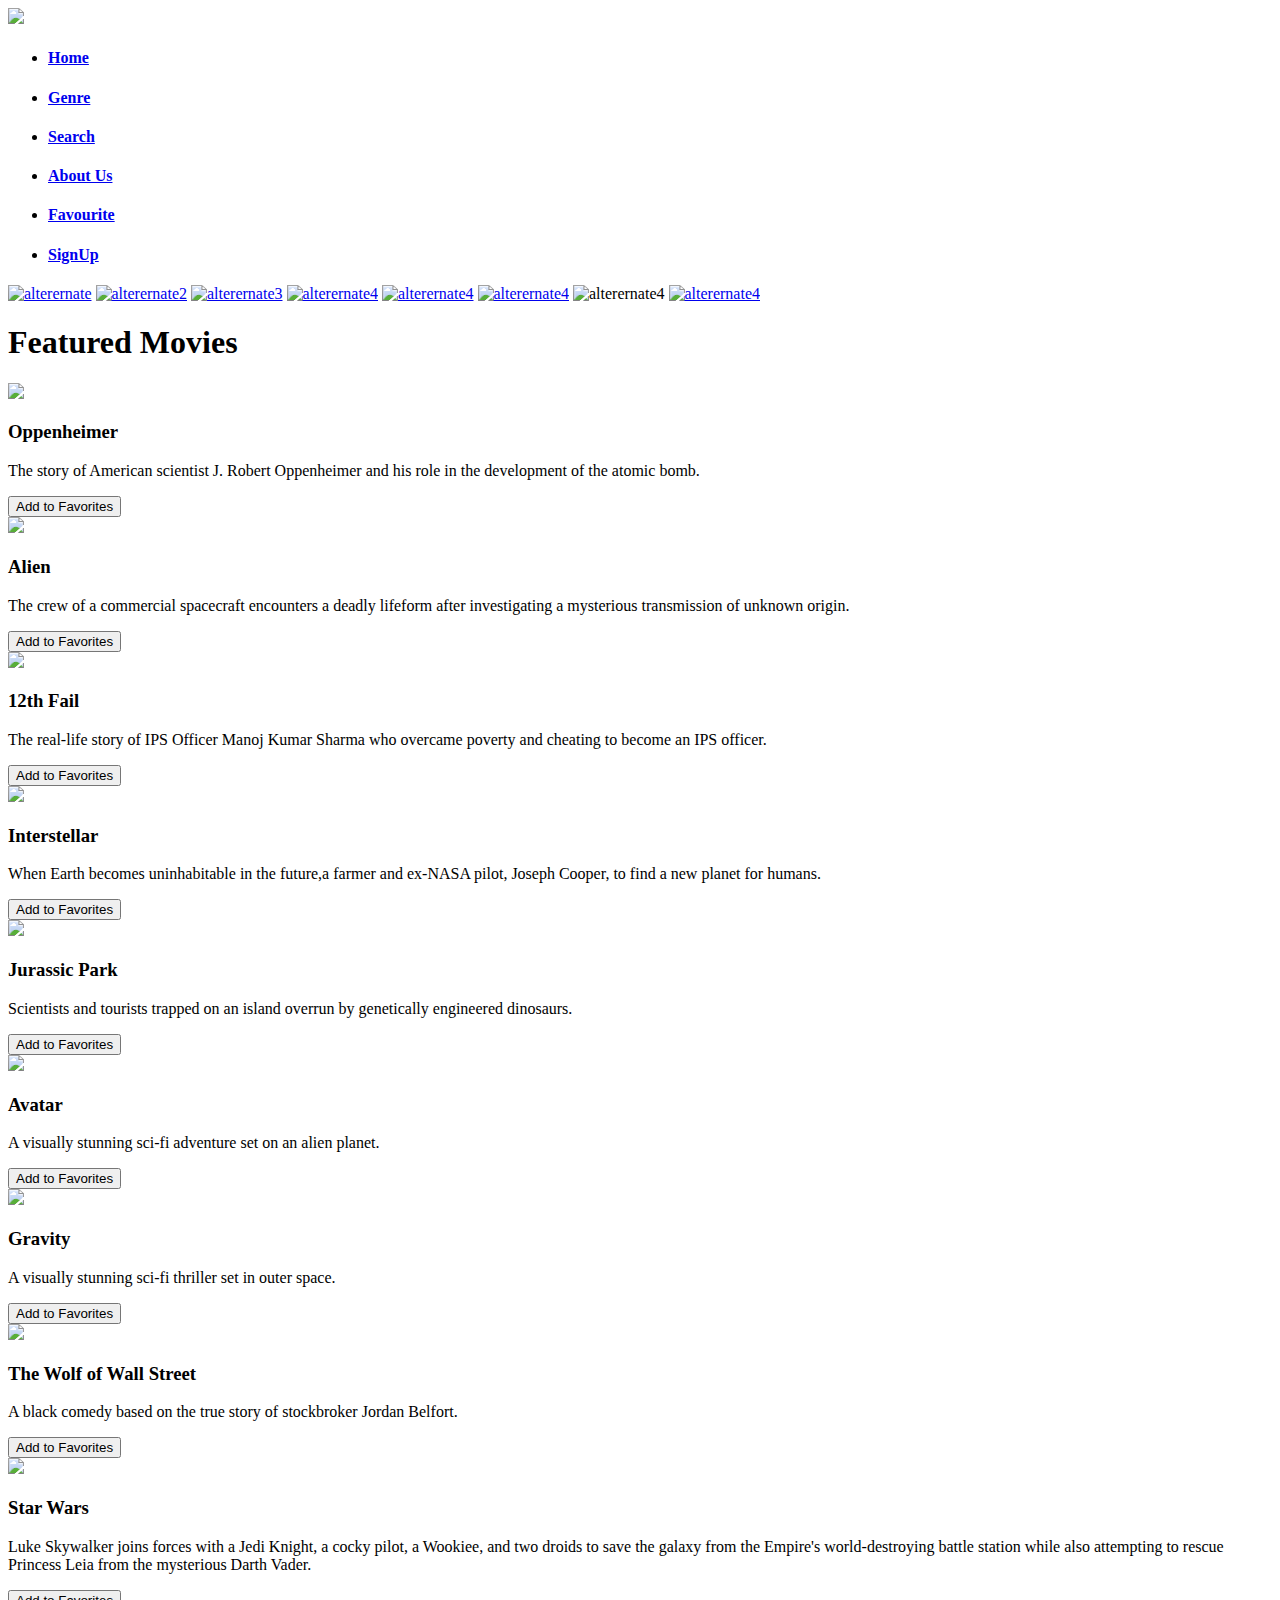
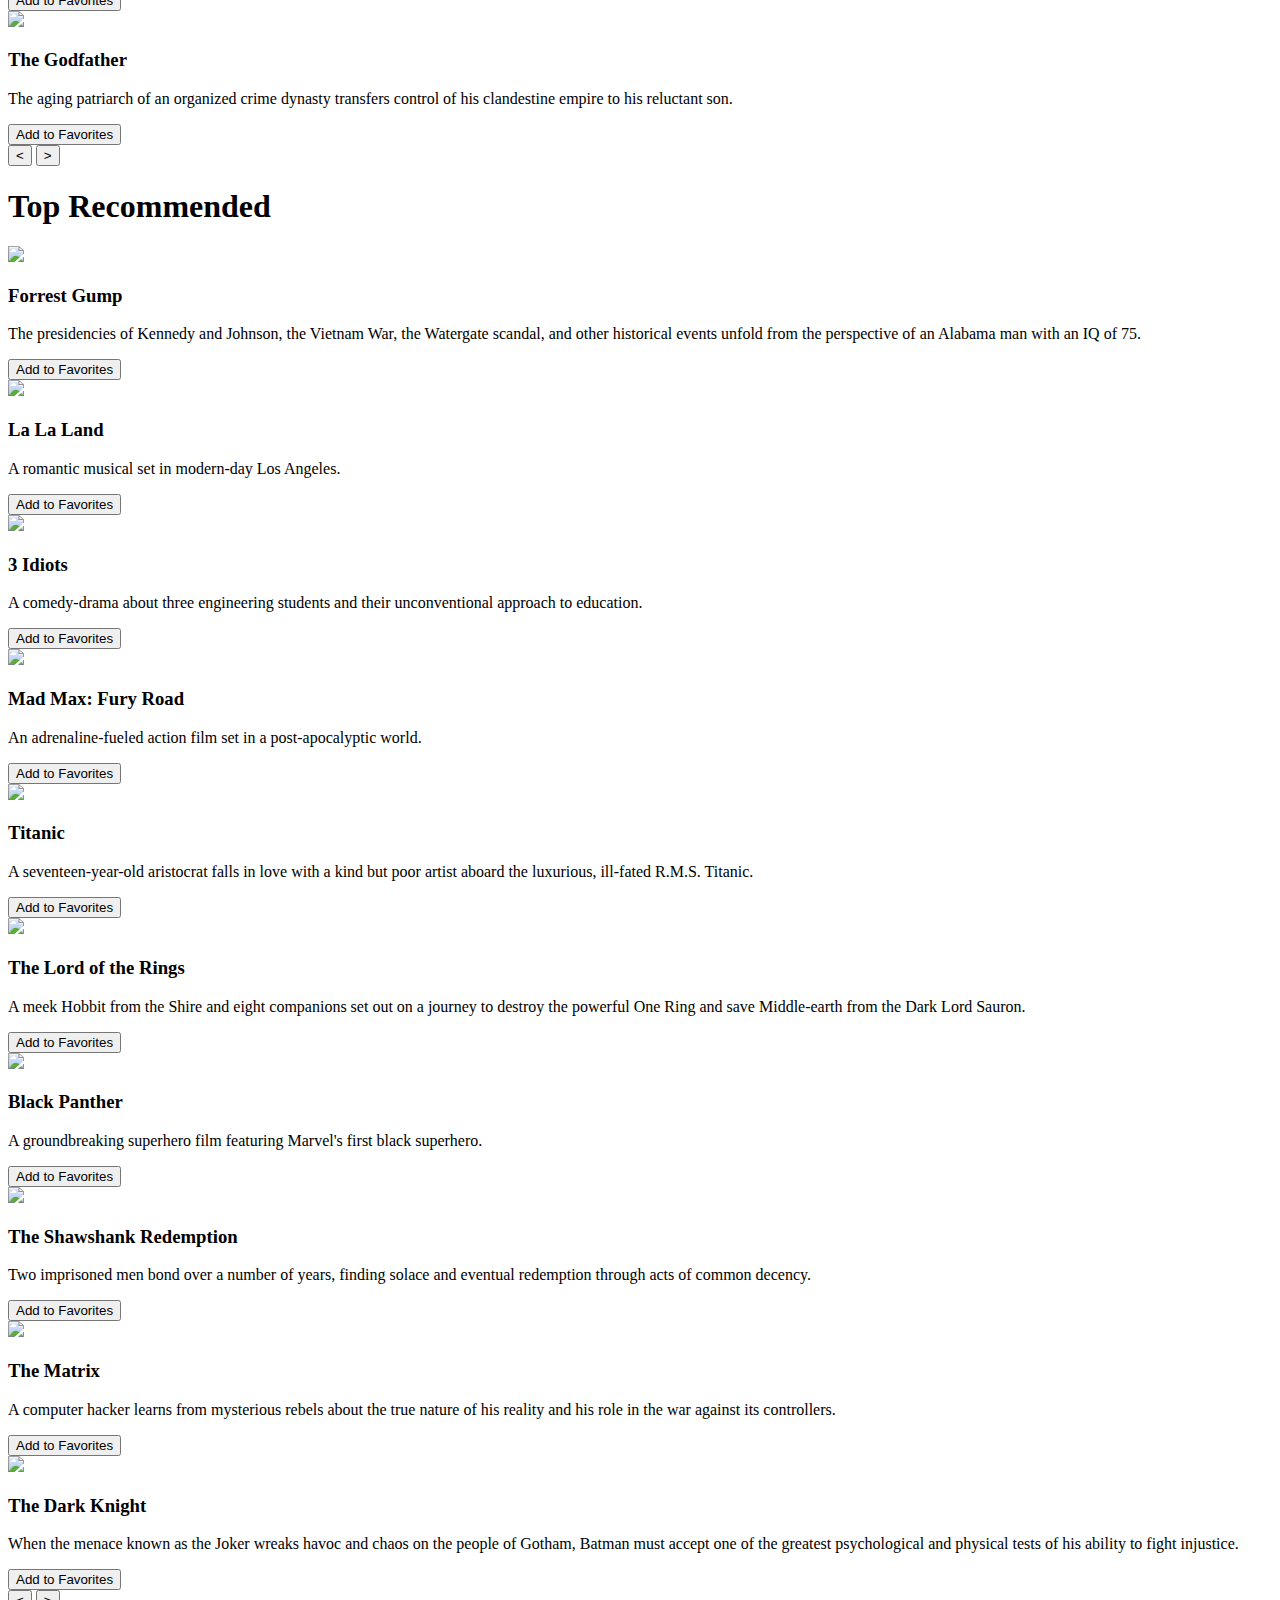
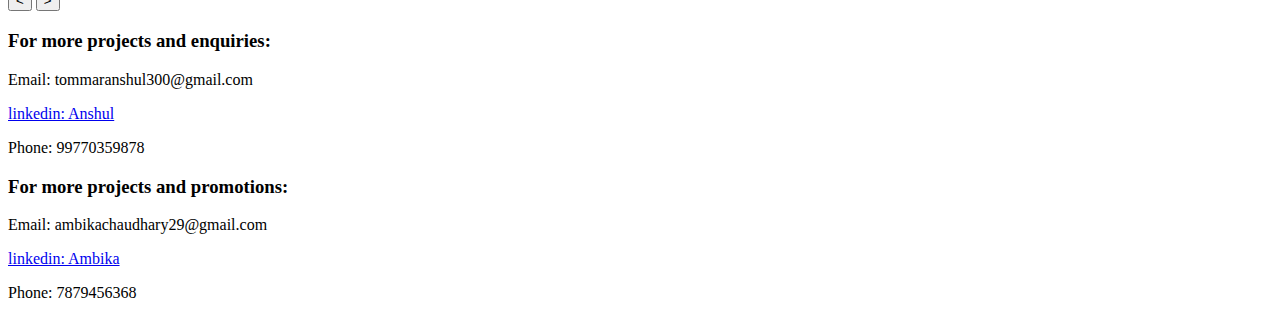
==== index.html @ ab8947ca "added index.html" ====
<!DOCTYPE html>
<html lang="en">
<head>
    <meta charset="UTF-8">
    <meta name="viewport" content="width=device-width, initial-scale=1.0">
    <link rel="stylesheet" href="style.css">
    <title>Document</title>

    
            <nav class="navbar">
        
                <div class="left"> <img src="./img/logo1.jpg"/> 
                </div> 
                    <div class="right">
              <ul>
                <li>
                    <a href = "index.html" ><h4>Home</h4></a>
        
                </li>
                <li>
                    <a href = "genre.html" ><h4>Genre</h4></a>
        
                </li>
                <li>
                    <a href = "search.html" ><h4>Search</h4></a>
        
                </li>
                  <li>
                      <a href = "aboutus.html" ><h4>About Us</h4></a>
          
                  </li>
                  <li>
                    <a href = "favoritelist.html" ><h4>Favourite</h4></a>
        
                </li>
                
                  <li>
                      <a href = "signup.html" ><h4>SignUp</h4></a>
          
                  </li>
                  
              </ul>
            </div>
          </nav>
        
    </head> 
    <body>

     <div class="Slider">
        
    <div class ="content">
        <span style="--i:1;">
           <a href="genre.html"><img src="img/batman2.jpg" alt="alterernate"></a> 
        </span>
        <span style="--i:2;">
            <a href="genre.html"><img src="img/topgun.jpg" alt="alterernate2" ></a>
        </span>
        <span style="--i:3;">
            <a href="genre.html"><img src="img/Jhon Wick.jpg" alt="alterernate3" ></a>
        </span>
        <span style="--i:4;">
            <a href="genre.html"><img src="img/boys_xlg.jpg" alt="alterernate4" ></a>
        </span>
        <span style="--i:5;">
            <a href="genre.html"><img src="img/money heist2.webp" alt="alterernate4"></a>
        </span>
        <span style="--i:6;">
            <a href="genre.html"><img src="img/moon knight1.jpg" alt="alterernate4"></a>
        </span>
        <span style="--i:7;">
            <a href="genre.html"></a> <img src="img/annabelle-comes-home-movie-poster.jpg" alt="alterernate4" ></a>
        </span>
        <span style="--i:8;">
            <a href="genre.html"><img src="img/wednesday2.jpg" alt="alterernate4"></a>
        </span>
    </div>
  
</div>

<div class="MenuitemParent">

    <section id="featured-movies" class="featured-movies">
        <h1>Featured Movies</h1>
    </section>

    <div class="carousel">
        <div class="menu-items">

        <div class="item">
          <img src="img/oppenheimer3.jpg" >
          <h3> Oppenheimer</h3>
          <p>The story of American scientist J. Robert Oppenheimer and his role in the development of the atomic bomb.</p>
          <button class="Add-to-favorites" id="btn1" data-name="movie"  onclick="Add('btn1')">Add to Favorites</button>
        </div>

        <div class="item">
          <img src="img/alien2.jpg" >
          <h3>Alien</h3>
          <p>The crew of a commercial spacecraft encounters a deadly lifeform after investigating a mysterious transmission of unknown origin.</p>
          <button class="Add-to-favorites" data-name="movie"  onclick="Add('btn2')">Add to Favorites</button>
        </div>

        <div class="item">
            <img src="img/12thfail.jpg" >
            <h3>12th Fail</h3>
            <p>The real-life story of IPS Officer Manoj Kumar Sharma who overcame poverty and cheating to become an IPS officer.</p>
            <button class="Add-to-favorites" data-name="movie"  onclick="Add('btn3')">Add to Favorites</button>
          </div>
        
          <div class="item">
            <img src="img/interstellar3.jpg" >
            <h3>Interstellar</h3>
            <p>When Earth becomes uninhabitable in the future,a farmer and ex-NASA pilot, Joseph Cooper, to find a new planet for humans.</p>
            <button class="Add-to-favorites" data-name="movie"  onclick="Add()">Add to Favorites</button>
          </div>
          <div class="item">
            <img src="img/Jurassic Park.webp" >
            <h3>Jurassic Park </h3>
            <p>Scientists and tourists trapped on an island overrun by genetically engineered dinosaurs.</p>
            <button class="Add-to-favorites" data-name="movie"  onclick="Add()">Add to Favorites</button>
          </div>
          <div class="item">
            <img src="img/Avatar.webp" >
            <h3>Avatar </h3>
            <p>A visually stunning sci-fi adventure set on an alien planet.</p>
            <button class="Add-to-favorites" data-name="movie"  onclick="Add()">Add to Favorites</button>
          </div>
          <div class="item">
            <img src="img/Gravity.webp" >
            <h3>Gravity</h3>
            <p>A visually stunning sci-fi thriller set in outer space.</p>
            <button class="Add-to-favorites" data-name="movie"  onclick="Add()">Add to Favorites</button>
          </div>
          <div class="item">
            <img src="img/The Wolf of Wall Street.webp" >
            <h3>The Wolf of Wall Street  </h3>
            <p>A black comedy based on the true story of stockbroker Jordan Belfort.</p>
            <button class="Add-to-favorites" data-name="movie" >Add to Favorites</button>
          </div>
          <div class="item">
            <img src="img/starwars.webp" >
            <h3>Star Wars </h3>
            <p> Luke Skywalker joins forces with a Jedi Knight, a cocky pilot, a Wookiee, and two droids to save the galaxy from the Empire's world-destroying battle station while also attempting to rescue Princess Leia from the mysterious Darth Vader.</p>
            <button class="Add-to-favorites" data-name="movie"  onclick="Add()">Add to Favorites</button>
          </div>
          <div class="item">
            <img src="img/The Godfather.webp" >
            <h3>The Godfather</h3>
            <p>The aging patriarch of an organized crime dynasty transfers control of his clandestine empire to his reluctant son.</p>
            <button class="Add-to-favorites" data-name="movie"  onclick="Add()">Add to Favorites</button>
          </div>
  
        </div>
        <button class="carousel-prev">&lt;</button>
        <button class="carousel-next">&gt;</button>
    </div>
   

    <section id="featured-movies" class="featured-movies">
        <h1>Top Recommended</h1>
    </section>


    <div class="carousel2">
      <div class="menu-items2">
        <div class="item">
          <img src="img/Forrest Gump.webp" >
          <h3>Forrest Gump</h3>
          <p> The presidencies of Kennedy and Johnson, the Vietnam War, the Watergate scandal, and other historical events unfold from the perspective of an Alabama man with an IQ of 75.
          </p>
          <button class="Add-to-favorites" data-name="movie"  onclick="Add()">Add to Favorites</button>
        </div>
        <div class="item">
          <img src="img/La La Land.webp" >
          <h3>La La Land</h3>
          <p>A romantic musical set in modern-day Los Angeles.
            
          </p>
          <button class="Add-to-favorites" data-name="movie"  onclick="Add()">Add to Favorites</button>
        </div>
      
      
        <div class="item">
          <img src="img/3 Idiots.webp" >
          <h3>3 Idiots </h3>
          <p>A comedy-drama about three engineering students and their unconventional approach to education.</p>
          <button class="Add-to-favorites" data-name="movie"  onclick="Add()">Add to Favorites</button>
        </div>

        <div class="item">
          <img src="img/Mad Max.webp" >
          <h3>Mad Max: Fury Road</h3>
          <p>An adrenaline-fueled action film set in a post-apocalyptic world.</p>
          <button class="Add-to-favorites" data-name="movie"  onclick="Add()">Add to Favorites</button>
        </div>
        <div class="item">
          <img src="img/Titanic.webp" >
          <h3>Titanic</h3>
          <p>A seventeen-year-old aristocrat falls in love with a kind but poor artist aboard the luxurious, ill-fated R.M.S. Titanic.</p>
          <button class="Add-to-favorites" data-name="movie"  onclick="Add()">Add to Favorites</button>
        </div>
       
        
        <div class="item">
        <img src="img/The Lord of the Rings.webp" >
        <h3>The Lord of the Rings</h3>
        <p>A meek Hobbit from the Shire and eight companions set out on a journey to destroy the powerful One Ring and save Middle-earth from the Dark Lord Sauron.</p>
        <button class="Add-to-favorites" data-name="movie"  onclick="Add()">Add to Favorites</button>
        </div>
       
          <div class="item">
            <img src="img/Black Panther.webp" >
            <h3>Black Panther</h3>
            <p>A groundbreaking superhero film featuring Marvel's first black superhero.</p>
            <button class="Add-to-favorites" data-name="movie"  onclick="Add()">Add to Favorites</button>
          </div>
          <div class="item">
            <img src="img/The Shawshank Redemption.webp" >
            <h3> The Shawshank Redemption</h3>
            <p>Two imprisoned men bond over a number of years, finding solace and eventual redemption through acts of common decency.</p>
            <button class="Add-to-favorites" data-name="movie"  onclick="Add()">Add to Favorites</button>
          </div>
          <div class="item">
            <img src="img/The Matrix.webp" >
            <h3> The Matrix</h3>
            <p>A computer hacker learns from mysterious rebels about the true nature of his reality and his role in the war against its controllers.</p>
            <button class="Add-to-favorites" data-name="movie"  onclick="Add()">Add to Favorites</button>
          </div>
          <div class="item">
            <img src="img/The Dark Knight.webp" >
            <h3> The Dark Knight</h3>
            <p>When the menace known as the Joker wreaks havoc and chaos on the people of Gotham, Batman must accept one of the greatest psychological and physical tests of his ability to fight injustice.</p>
            <button class="Add-to-favorites" data-name="movie"  onclick="Add()">Add to Favorites</button>
          </div>
      </div>
      <button class="carousel-prev2">&lt;</button>
      <button class="carousel-next2">&gt;</button>
  </div>
  <footer>
    <div class="fcontainer">
        <div class="contact-info">
            <div class="contact-person">
                <h3>For more projects and enquiries:</h3>
                <p>Email: tommaranshul300@gmail.com</p>
                <a href="https://www.linkedin.com/in/anshul-tomar-?utm_source=share&utm_campaign=share_via&utm_content=profile&utm_medium=android_app"> linkedin: Anshul</a>
                <p>Phone: 99770359878 </p>
            </div>
            <div class="contact-person">
                <h3>For more projects and promotions:</h3>
                <p>Email: ambikachaudhary29@gmail.com</p>
                <a href="https://www.linkedin.com/in/ambika-choudhary-619964277?utm_source=share&utm_campaign=share_via&utm_content=profile&utm_medium=android_app"> linkedin: Ambika</a>
                <p>Phone: 7879456368 </p>
            </div>
        </div>
    </div>
</footer>



<script>
    
  document.addEventListener('DOMContentLoaded', function() {

  const carousel = document.querySelector('.carousel');
  const menuItems = carousel.querySelector('.menu-items');
  const prevButton = carousel.querySelector('.carousel-prev');
  const nextButton = carousel.querySelector('.carousel-next');

  const itemWidth = 400; // Width of each item in the carousel
  let currentPosition = 0; // Initial position of the carousel

  // Function to move the carousel to the specified position
  function moveCarousel(position) {
    console.log("run")
      menuItems.style.transform = `translateX(${position}px)`;
  }

  // Event listener for the previous button
  prevButton.addEventListener('click', function() {
    console.log("running")
      if (currentPosition < 0) {
          currentPosition += itemWidth;
          moveCarousel(currentPosition);
      }
  });

  // Event listener for the next button
  nextButton.addEventListener('click', function() {
    console.log("running")
      const maxPosition = -(menuItems.scrollWidth - carousel.offsetWidth);
      if (currentPosition > maxPosition) {
          currentPosition -= itemWidth;
          moveCarousel(currentPosition);
      }
  });
});



document.addEventListener('DOMContentLoaded', function() {

const carousel = document.querySelector('.carousel2');
const menuItems = carousel.querySelector('.menu-items2');
const prevButton = carousel.querySelector('.carousel-prev2');
const nextButton = carousel.querySelector('.carousel-next2');

const itemWidth = 400; // Width of each item in the carousel
let currentPosition = 0; // Initial position of the carousel

// Function to move the carousel to the specified position
function moveCarousel(position) {
  console.log("run")
    menuItems.style.transform = `translateX(${position}px)`;
}

// Event listener for the previous button
prevButton.addEventListener('click', function() {
  console.log("running")
    if (currentPosition < 0) {
        currentPosition += itemWidth;
        moveCarousel(currentPosition);
    }
});

// Event listener for the next button
nextButton.addEventListener('click', function() {
  console.log("running")
    const maxPosition = -(menuItems.scrollWidth - carousel.offsetWidth);
    if (currentPosition > maxPosition) {
        currentPosition -= itemWidth;
        moveCarousel(currentPosition);
    }
});
});
// Function to save item data to localStorage
// Function to save item data to localStorage
function saveToFavorites(itemTitle, itemDescription) {
  console.log("iu")
    // Check if localStorage is supported by the browser
    if (typeof(Storage) !== "undefined") {
        // Retrieve existing favorites or initialize an empty array
        let favorites = JSON.parse(localStorage.getItem('favorites')) || [];

        // Check if the item title already exists in favorites
        const existingFavorite = favorites.find(favorite => favorite.title === itemTitle);
        if (!existingFavorite) {
            // Create an object with item data
            let itemData = {
                title: itemTitle,
                description: itemDescription
            };

            // Push the item data to the favorites array
            favorites.push(itemData);

            // Save the updated favorites array back to localStorage
            localStorage.setItem('favorites', JSON.stringify(favorites));

            // Provide feedback to the user that the item has been added to favorites
            alert("Item added to favorites!");
        } else {
            // Provide feedback to the user that the item already exists in favorites
            alert("Item already exists in favorites!");
        }
    } else {
        // If localStorage is not supported, alert the user
        alert("Sorry, your browser does not support Web Storage...");
    }
}


function Add(buttonId) {
  console.log(buttonId)
    // Find the button corresponding to the provided ID
    const addToFavoritesButton = document.getElementById(buttonId);
   
    addToFavoritesButton.addEventListener('click', function(event) {
        // Find the closest item container
        const itemContainer = event.target.closest('.item');
        if (itemContainer) {
            // Find the title and description elements within the item container
            const titleElement = itemContainer.querySelector('h3');
            const descriptionElement = itemContainer.querySelector('p');
            // Check if title and description elements exist
            if (titleElement && descriptionElement) {
                // Extract title and description text
                const itemTitle = titleElement.textContent.trim();
                const itemDescription = descriptionElement.textContent.trim();
                // Call the saveToFavorites function with the extracted data
                saveToFavorites(itemTitle, itemDescription);
                // Optionally, provide feedback to the user that the item has been added to favorites
                window.location.href="/favoritelist.html"
            }
        }
    });
}

// Add unique IDs to each "Add to Favorites" button
document.querySelectorAll('.Add-to-favorites').forEach((button, index) => {
    const buttonId = `addButton${index}`;
    button.id = buttonId;
    // Call the Add function with the unique button ID
    Add(buttonId);
});


  // Add JavaScript function to truncate text in <p> tag to 100 characters
    const movieDescription = document.getElementById('movieDescription');
    if (movieDescription.textContent.length > 100) {
        movieDescription.textContent = movieDescription.textContent.substring(0, 10) + '...';
    }

    </script>
</body>
</html>
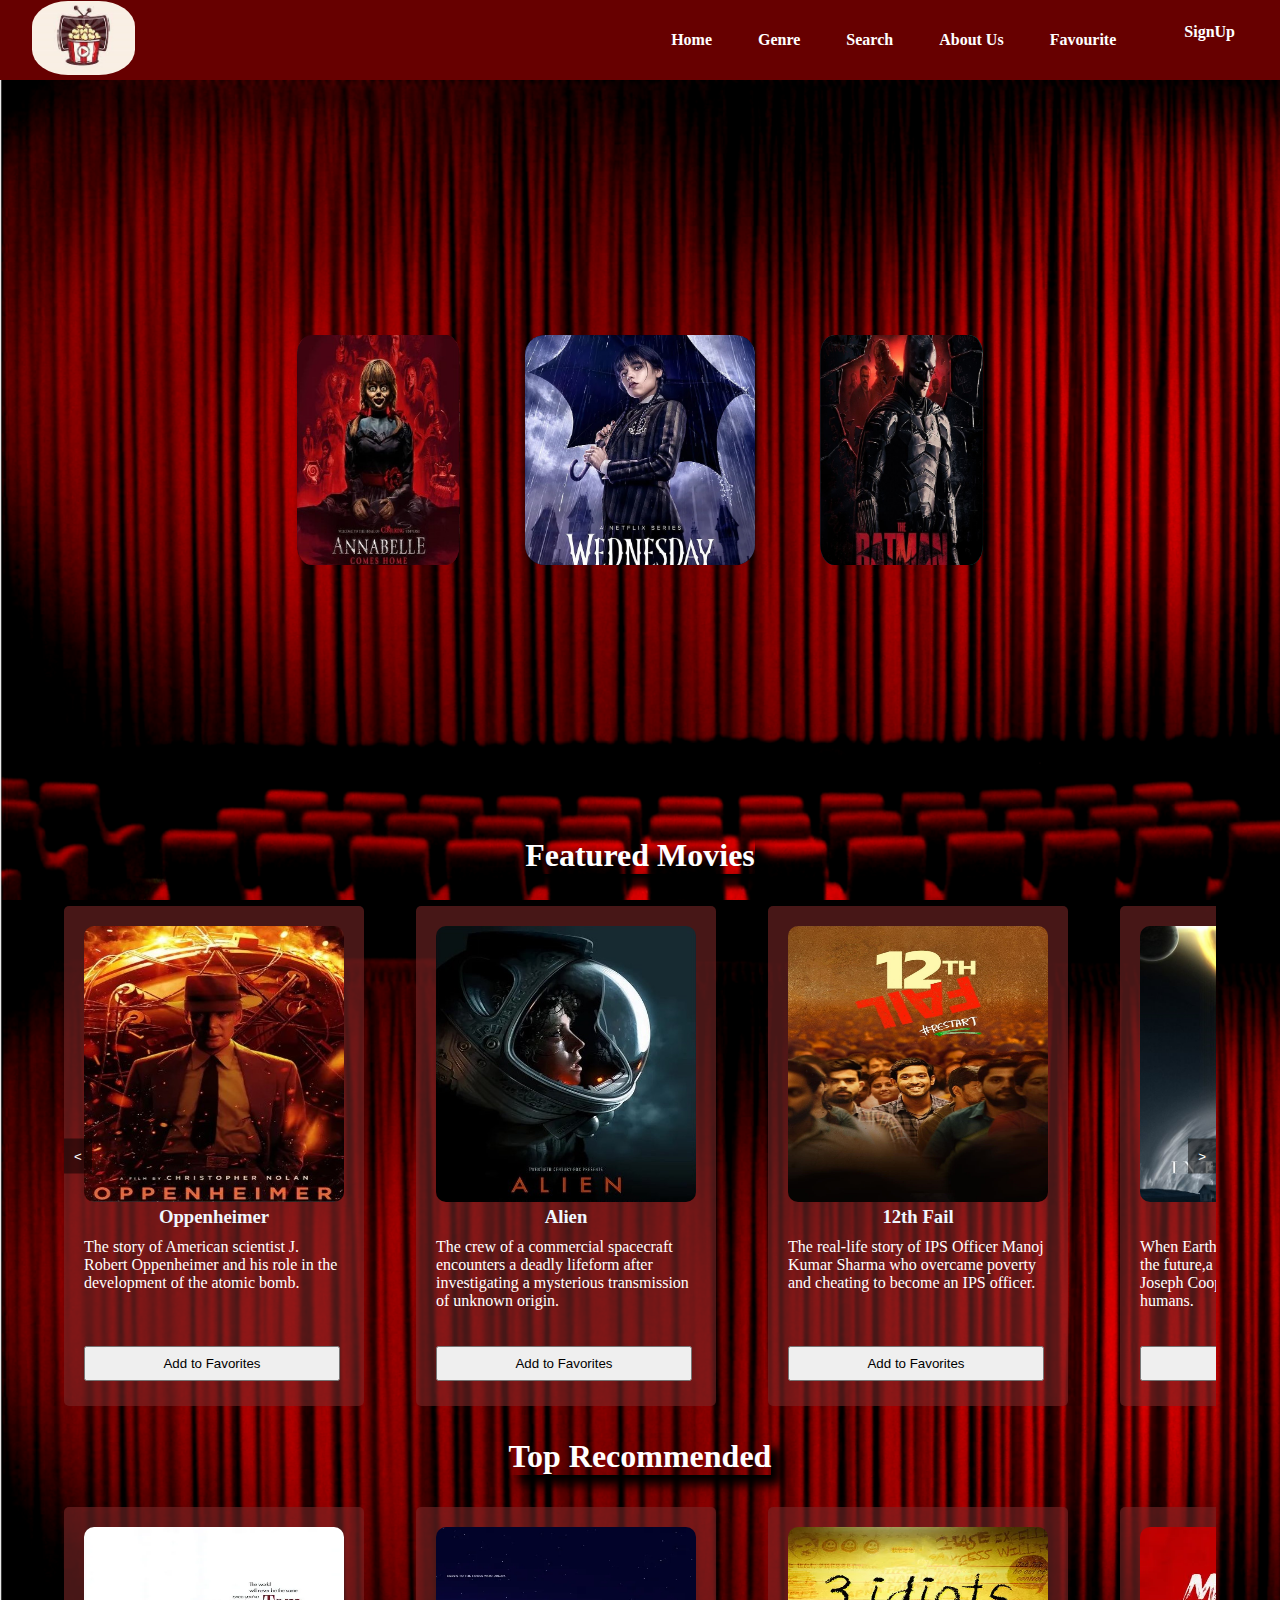
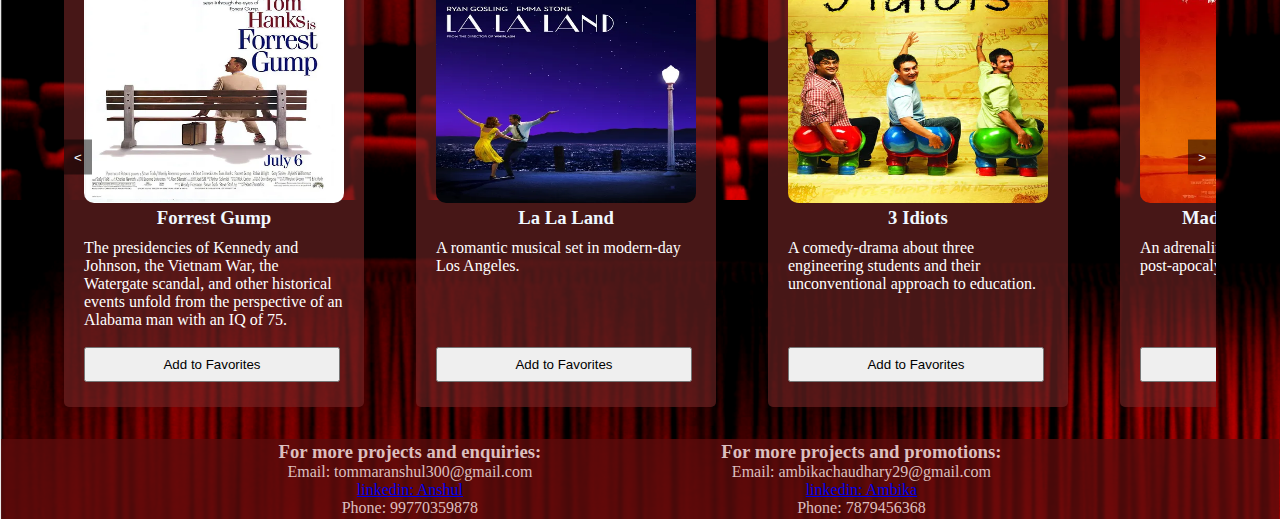
==== commit 6fdd034d: "fav" ====
--- a/index.html
+++ b/index.html
@@ -34,10 +34,11 @@
         
                 </li>
                 
-                  <li>
-                      <a href = "signup.html" ><h4>SignUp</h4></a>
-          
-                  </li>
+                <li>
+                  <a href="signup.html" id="signupLink"><h4>SignUp</h4></a>
+                  
+                  <a  id="logoutLink" style="display: none;"><h4 onclick="ClearUser()" class="logout">Logout</h4></a>
+                </li>
                   
               </ul>
             </div>
@@ -411,5 +412,38 @@
     }
 
     </script>
+  
+
+
+
+
+
+
+    <script>
+      // Check if the "user" key exists in localStorage
+const userLoggedIn = localStorage.getItem("user");
+
+// Get the SignUp and Logout links from the navigation bar
+const signUpLink = document.getElementById("signupLink");
+const logoutLink = document.getElementById("logoutLink");
+
+if (userLoggedIn) {
+  // User is logged in, show the Logout link and hide the SignUp link
+  signUpLink.style.display = "none";
+  logoutLink.style.display = "block";
+} else {
+  // User is not logged in, show the SignUp link and hide the Logout link
+  signUpLink.style.display = "block";
+  logoutLink.style.display = "none";
+}
+
+
+function ClearUser(){
+  // Remove a specific item from localStorage
+localStorage.removeItem('user');
+alert("logout successfull")
+
+}
+      </script>
 </body>
 </html> 
--- a/style.css
+++ b/style.css
@@ -0,0 +1,420 @@
+* {
+  padding: 0;
+  margin: 0;
+  box-sizing: border-box;
+}
+body {
+  background-image: url(img/Stage-curtain-background-2000x1245.png);
+  background-size: cover;
+  height: 100vh;
+  font-family: Georgia, "Times New Roman", Times, serif;
+  display: flex;
+  align-items: center;
+  flex-direction: column;
+  justify-content: center;
+  background-color: #00000038;
+}
+.content {
+  position: relative;
+  width: 230px;
+  height: 230px;
+  transform-style: preserve-3d;
+  animation: animate 30s linear infinite;
+}
+@keyframes animate {
+  0% {
+    transform: perspective(1000px) rotateY(0deg);
+  }
+  100% {
+    transform: perspective(1000px) rotateY(-370deg);
+  }
+}
+.content span {
+  position: absolute;
+  width: 100%;
+  height: 100%;
+  left: 0;
+  top: 0;
+  transform-style: preserve-3d;
+  transform-origin: center;
+  transform: rotateY(calc(var(--i) * 45deg)) translateZ(370px);
+}
+.content span img {
+  position: absolute;
+  width: 100%;
+  height: 100%;
+  top: 0;
+  left: 0;
+  object-fit: cover;
+  border-radius: 20px;
+  transition: 1.5s;
+}
+.content span img:hover {
+  transform: translateY(30px) scale(1.3);
+  cursor: pointer;
+  transition: all 0 sec;
+  box-shadow: 2px 2px 10px wheat, -2px -2px 10px wheat;
+}
+
+.navbar a {
+  color: var(--bg-color);
+  font-size: var(--p-font);
+  font-weight: 500;
+  padding: 10px 22px;
+  border-radius: 4px;
+  transition: ease 0.4s;
+}
+.navbar a:hover {
+  background: var(--bg-color);
+  color: var(--text-color);
+  box-shadow: 5px 5px 5px rgb(85 85 85 / 20%);
+  border-radius: 4px;
+}
+
+.navbar {
+  display: flex;
+  position: fixed;
+  width: 100%;
+  top: 0%;
+  z-index: 600;
+  justify-content: space-between;
+  align-items: center;
+  height: 80px;
+  background-color: #670000;
+}
+
+.navbar ul {
+  display: flex;
+  justify-content: center;
+}
+
+.navbar ul li {
+  list-style: none;
+  margin: 10px 23px;
+}
+.logout {
+  cursor: pointer;
+}
+
+.navbar ul li a {
+  text-decoration: none;
+  color: rgb(255, 255, 255);
+}
+
+.navbar ul li a:hover {
+  text-decoration: none;
+  color: #ffffff;
+
+  border: #7a0303;
+}
+
+.left img {
+  width: 40%;
+  margin-left: 2rem;
+  border-radius: 35%;
+}
+.left img:hover {
+  transform: scale(1.1);
+  transition: 0.3s;
+}
+
+.Slider {
+  position: absolute;
+}
+
+.NvbarDiv {
+  width: 100%;
+}
+.menu-items {
+  width: 100%;
+  display: flex;
+  justify-content: space-around;
+  gap: 3rem;
+  align-items: center;
+}
+
+.MenuitemParent {
+  top: 93%;
+  align-items: center;
+  position: absolute;
+  width: 90%;
+  gap: 2rem;
+  display: flex;
+  flex-direction: column;
+}
+.item {
+  width: 300px;
+  height: 500px;
+  padding: 20px;
+  background-color: #79272795;
+  border-radius: 5px;
+  box-shadow: 0 0 10px rgba(0, 0, 0, 0.1);
+}
+.item img {
+  width: 100%;
+  height: 60%;
+}
+
+.item img {
+  border-radius: 10px;
+}
+
+.item h3 {
+  text-align: center;
+  width: 100%;
+  color: aliceblue;
+}
+
+.item p {
+  margin-top: 10px;
+  color: #ffffff;
+}
+
+.Add-to-favorites {
+  width: 100%;
+  margin-top: 1rem;
+  padding: 0.5rem;
+  margin-bottom: 0rem;
+  position: absolute;
+  bottom: 5%;
+  width: 16rem;
+}
+
+.Add-to-favorites:hover {
+  box-shadow: 0 0.5em 0.5em -0.4em var(--hover);
+  box-shadow: 1px 1px 5px wheat, -1px -1px 5px wheat;
+}
+
+.ParentDiv {
+  position: absolute;
+}
+.item span {
+  display: list-item;
+  font-weight: bold;
+  margin-top: 10px;
+}
+.item:hover {
+  box-shadow: 0 0.5em 0.5em -0.4em var(--hover);
+  transform: translateY(-0.75em);
+  transition-duration: 0.2s;
+  box-shadow: 2px 2px 10px wheat, -2px -2px 10px;
+}
+
+.featured-movies {
+  color: #ffffff;
+  box-shadow: 10px 10px 10px black;
+}
+
+.item1 h1 {
+  color: #ffffff;
+  justify-content: center;
+  display: flex;
+  padding-top: 30px;
+  padding-bottom: 20px;
+}
+
+.item1 div {
+  color: #ffffff;
+  justify-content: center;
+  display: flex;
+  padding-top: 0px;
+  padding-bottom: 20px;
+}
+
+.contactbox {
+  width: 100%;
+  display: flex;
+  flex-direction: column;
+  padding: 20px;
+  background-color: #79272795;
+  border-radius: 5px;
+  box-shadow: 0 0 30px rgba(0, 0, 0, 0.1);
+}
+
+.contact-form {
+  display: flex;
+  flex-direction: column;
+  padding-top: 20%;
+}
+.form-group {
+  display: flex;
+  flex-direction: column;
+}
+
+.contact-left {
+  flex-basis: 60%;
+  padding: 40px 60px;
+  align-items: center;
+}
+
+.contact-right {
+  flex-basis: 40%;
+  padding: 40px;
+  color: #f6f1f1;
+}
+
+.contactbox h3 {
+  padding: 8px;
+}
+
+label {
+  display: block;
+  display: inline;
+}
+
+input[type="text"],
+input[type="email"],
+input[type="tel"],
+textarea {
+  width: 100%;
+  padding: 10px;
+  border: 1px solid #ccc;
+  border-radius: 5px;
+  box-sizing: border-box;
+  display: inline;
+}
+
+textarea {
+  resize: vertical;
+  width: 100%;
+}
+
+button[type="submit"] {
+  background-color: #007bff;
+  color: #fff;
+  padding: 10px 20px;
+  border: none;
+  border-radius: 10px;
+  cursor: pointer;
+  box-shadow: 0px 5px 15px 0px #0d0e0e;
+}
+
+button[type="submit"]:hover {
+  background-color: #0056b3;
+}
+
+/* Optional: Adjust styles for smaller screens */
+@media (max-width: 768px) {
+  .contact-left {
+    width: 100%;
+  }
+}
+
+tr rd:first-child {
+  padding-right: 20px;
+}
+
+tr rd {
+  padding-top: 50px;
+  padding: 2%;
+}
+
+.carousel {
+  position: relative;
+  overflow: hidden;
+  margin: auto;
+  width: 100%;
+}
+
+.menu-items {
+  display: flex;
+  gap: 2rem;
+  transition: transform 0.5s ease-in-out;
+}
+
+.item {
+  flex: 0 0 auto;
+  margin-right: 20px;
+}
+
+.item:last-child {
+  margin-right: 0;
+}
+
+.carousel-prev,
+.carousel-next {
+  position: absolute;
+  top: 50%;
+  transform: translateY(-50%);
+  background-color: rgba(0, 0, 0, 0.5);
+  color: #fff;
+  border: none;
+  padding: 10px;
+  cursor: pointer;
+  z-index: 1;
+}
+
+.carousel-prev {
+  left: 0;
+}
+
+.carousel-next {
+  right: 0;
+}
+
+/* 2 crousal */
+
+.menu-items2 {
+  display: flex;
+  gap: 2rem;
+  transition: transform 0.5s ease-in-out;
+}
+.carousel2 {
+  position: relative;
+  overflow: hidden;
+  margin: auto;
+  width: 100%;
+}
+
+.carousel-prev2,
+.carousel-next2 {
+  position: absolute;
+  top: 50%;
+  transform: translateY(-50%);
+  background-color: rgba(0, 0, 0, 0.5);
+  color: #fff;
+  border: none;
+  padding: 10px;
+  cursor: pointer;
+  z-index: 1;
+}
+
+.carousel-prev2 {
+  left: 0;
+}
+
+.carousel-next2 {
+  right: 0;
+}
+
+.container {
+  width: 100%;
+}
+
+footer {
+  background-color: #5b0b0bcc;
+  color: #dcbfbf;
+  padding: 2px 0;
+  text-align: center;
+  width: 111%;
+  position: relative;
+  margin-top: auto;
+}
+
+.contact-info {
+  display: flex;
+  justify-content: center;
+  align-self: auto;
+}
+
+.contact-person {
+  margin: 0 90px;
+  border-right: 1rem;
+  justify-content: right;
+  border-left: #0d0e0e;
+}
+.contact-person h3 {
+  margin-bottom: 0 20px;
+  border-right: #0d0e0e;
+  justify-content: left;
+}
